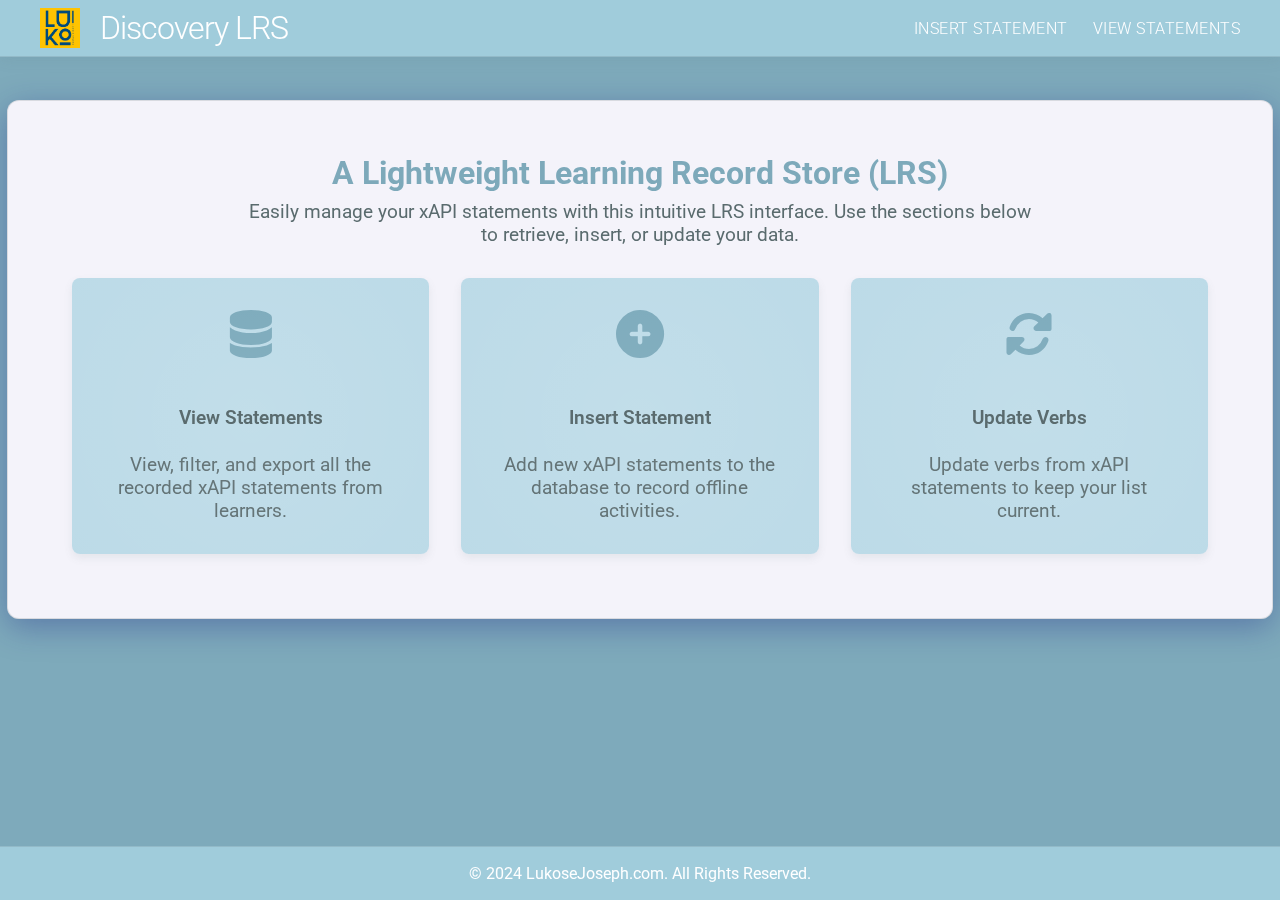
==== LRS/index.html @ 9d94f280 "Initial commit" ====
<!DOCTYPE html>
<html lang="en">
<head>
    <meta charset="UTF-8">
    <meta name="viewport" content="width=device-width, initial-scale=1.0">
    <title>Home - LRS</title>
    <link rel="stylesheet" href="https://cdnjs.cloudflare.com/ajax/libs/font-awesome/6.0.0-beta3/css/all.min.css">
    <link rel="stylesheet" type="text/css" href="variables.css">
    <link rel="stylesheet" type="text/css" href="styles.css">
    <link href="https://fonts.googleapis.com/css2?family=Roboto:wght@400;700&display=swap" rel="stylesheet">
    <link rel="stylesheet" type="text/css" href="https://cdn.datatables.net/1.11.5/css/jquery.dataTables.css">
    <script type="text/javascript" charset="utf8" src="https://cdn.datatables.net/1.11.5/js/jquery.dataTables.js"></script>
    <link rel="stylesheet" href="https://cdnjs.cloudflare.com/ajax/libs/font-awesome/6.0.0-beta3/css/all.min.css">

</head>
<body>
    <header>
        <div class="header-content">
            <img src="images/logo.png" alt="Brand Logo" class="logo">
            <h1><a href="index.html" style="color: white; text-decoration: none;">Discovery LRS</a></h1>
        </div>
        <nav>
            <a href="insert.html">Insert Statement</a>
            <a href="retrieve.php">View Statements</a>
        </nav>
    </header>
    <div class="intro-section">
        <h1>A Lightweight Learning Record Store (LRS)</h1>
        <p>Easily manage your xAPI statements with this intuitive LRS interface. Use the sections below to retrieve, insert, or update your data.</p>
        <div class="cards-container">
            <div class="card">
                <i class="fas fa-database"></i>
                <h2><a href="retrieve.php">View Statements</a></h2>
                <p>View, filter, and export all the recorded xAPI statements from learners.</p>
            </div>
            <div class="card">
                <i class="fas fa-plus-circle"></i>
                <h2><a href="insert.html">Insert Statement</a></h2>
                <p>Add new xAPI statements to the database to record offline activities.</p>
            </div>
            <div class="card">
                <i class="fas fa-sync-alt"></i>
                <h2><a href="update_verbs.php">Update Verbs</a></h2>
                <p>Update verbs from xAPI statements to keep your list current.</p>
            </div>
        </div>
    </div>
    <footer>
        <p>&copy; 2024 <a href="https://lukosejoseph.com" target="_blank" rel="noopener noreferrer">LukoseJoseph.com</a>. All Rights Reserved.</p>
    </footer>
</body>
</html>
---- LRS/variables.css ----
/* variables.css */
:root {
    --primary-color: rgba(164, 207, 223, 0.9);     /* Soft pastel blue */
    --primary-color-light: rgba(164, 207, 223, 0.7);
    --primary-color-dark: rgba(112, 161, 180, 0.9); /* Darker pastel blue */
    --text-color: #5a6b6e;                         /* Muted teal for text */
    --text-color-light: #ffffff;
    --background-color: rgba(247, 245, 251, 0.98); /* Very light lavender background */
    --border-color: rgba(90, 107, 110, 0.18);      /* Subtle borders */
    --box-shadow-color: rgba(90, 107, 110, 0.1);   /* Soft shadows */
    --accent-color: rgba(246, 185, 185, 0.9);      /* Soft pastel pink accent */
}
---- LRS/styles.css ----
/* General Styles */
body {
    font-family: 'Roboto', sans-serif;
    margin: 0;
    padding: 0;
    background: var(--primary-color-dark);
    color: var(--text-color);
    overflow-x: hidden;
}

a {
    text-decoration: none;
    color: var(--primary-color);
}

a:hover {
    color: var(--primary-color-dark);
}

/* Header Styles */
header {
    display: flex;
    justify-content: space-between;
    align-items: center;
    background: var(--primary-color);
    color: var(--text-color-light);
    padding: 8px 40px;
    position: fixed;
    width: 100%;
    top: 0;
    backdrop-filter: blur(10px);
    border-bottom: 1px solid var(--border-color);
    z-index: 1000;
    box-shadow: 0 2px 15px var(--box-shadow-color);
    box-sizing: border-box;
}

.header-content {
    display: flex;
    align-items: center;
    gap: 20px; /* Space between logo and header text */
}

.logo {
    height: 40px; /* Adjust based on your logo's aspect ratio */
    width: auto; /* Maintain aspect ratio */
}

header h1 {
    margin: 0;
    font-size: 2em;
    font-weight: 300;
    letter-spacing: -1px;
    color: var(--text-color-light);
    transition: transform 0.3s ease, color 0.3s ease;
    cursor: pointer;
}

header h1:hover {
    transform: translateY(-1px);
    color: var(--primary-color-dark);
}

header nav {
    display: flex;
    gap: 25px;
}

header nav a {
    color: var(--text-color-light);
    font-size: 1em;
    position: relative;
    transition: color 0.3s ease, transform 0.3s ease;
    text-transform: uppercase;
    letter-spacing: 0.5px;
    font-weight: 300;
}

header nav a:hover {
    color: var(--primary-color-dark);
    transform: translateY(-3px);
}

header nav a::after {
    content: '';
    position: absolute;
    width: 100%;
    height: 2px;
    background-color: var(--primary-color-dark);
    left: 0;
    bottom: -6px;
    transform: scaleX(0);
    transform-origin: right;
    transition: transform 0.3s ease;
}

header nav a:hover::after {
    transform: scaleX(1);
    transform-origin: left;
}

/* Container Styles */
.container {
    display: flex;
    margin: 100px auto 80px;
    max-width: 1200px;
    background-color: var(--background-color);
    border-radius: 12px;
    box-shadow: 0 8px 32px 0 rgba(31, 38, 135, 0.37);
    backdrop-filter: blur(10px);
    overflow: hidden;
    border: 1px solid var(--border-color);
    padding-bottom: 20px;
}

/* Sidebar Styles */
aside {
    width: 250px;
    background-color: rgba(31, 38, 135, 0.7);
    padding: 20px;
    border-right: 1px solid var(--border-color);
}

aside ul {
    list-style: none;
    padding: 0;
    margin: 0;
}

aside ul li {
    margin-bottom: 15px;
}

aside ul li a {
    color: var(--primary-color);
    font-size: 1.2em;
    transition: color 0.3s ease;
}

aside ul li a:hover {
    color: var(--primary-color-dark);
}

/* Main Content Styles */
.main-content {
    flex: 1;
    padding: 20px;
    overflow-x: auto;
}

.main-content h2 {
    font-size: 2em;
    margin-top: 0;
    color: var(--primary-color-dark);
}

/* Table Styles */
table {
    width: 100%;
    border-collapse: collapse;
    margin: 20px 0;
    table-layout: auto;
    white-space: nowrap;
    color: var(--text-color);
    background: var(--background-color);
    border-radius: 8px;
    overflow: hidden;
}

table, th, td {
    border: 1px solid var(--border-color);
}

th, td {
    padding: 12px;
    text-align: left;
    word-wrap: break-word;
}

th {
    background-color: var(--primary-color-dark);
    color: var(--text-color-light);
}

tbody tr:nth-child(even) {
    background-color: rgba(255, 255, 255, 0.05);
}

tbody tr:hover {
    background-color: var(--accent-color);
}

/* Button Styles */
button {
    background-color: var(--primary-color-dark);
    color: var(--text-color-light);
    border: none;
    padding: 10px 20px;
    border-radius: 5px;
    cursor: pointer;
    transition: background-color 0.3s ease, transform 0.3s ease;
    display: inline-flex;
    align-items: center;
    gap: 8px;
    /* Ensure button is aligned normally */
    vertical-align: middle;
}

button i {
    font-size: 1.2em;
}

button:hover {
    background-color: var(--primary-color-dark);
    transform: translateY(-2px); /* Slightly higher position on hover */
}

/* Dropdown and Input Styles */
select, input[type="text"] {
    padding: 10px;
    border-radius: 5px;
    border: 1px solid var(--border-color);
    background-color: rgba(0, 0, 0, 0.7); /* Darker background for readability */
    color: var(--text-color);
    transition: border-color 0.3s ease, background-color 0.3s ease;
    appearance: none; /* Remove default dropdown arrow */
    -webkit-appearance: none;
    -moz-appearance: none;
    background-repeat: no-repeat;
    background-position: right 10px center;
}

select {
    background-image: url('data:image/svg+xml;charset=US-ASCII,<svg xmlns="http://www.w3.org/2000/svg" width="18" height="18" viewBox="0 0 24 24"><path fill="white" d="M7 10l5 5 5-5z"/></svg>'); /* Custom arrow */
}

select:focus, input[type="text"]:focus {
    border-color: var(--primary-color);
    background-color: rgba(255, 255, 255, 0.2);
    outline: none;
}

select option {
    background-color: #333; /* Darker background for options */
    color: var(--text-color); /* Light text color for contrast */
}

select option:hover {
    background-color: #444; /* Slightly lighter background on hover */
}

/* Form Styles */
form {
    display: flex;
    flex-wrap: wrap;
    gap: 15px; /* Adds space between form elements */
    margin-bottom: 20px; /* Adds space below the form */
    align-items: center; /* Align items vertically for a balanced look */
}

label {
    font-size: 1.1em;
    font-weight: 500;
    margin-right: 10px; /* Adds space between label and input */
    color: var(--text-color);
}

input[type="text"],
select {
    padding: 8px 12px;
    border: 1px solid var(--border-color);
    border-radius: 4px;
    background-color: rgba(var(--primary-color), 0.7);
    color: var(--text-color);
    font-size: 0.8em;
    flex: 1; /* Allows inputs to expand and fill the available space */
    margin-right: 10px; /* Adds space between elements */
    max-width: 300px; /* Controls the width of text inputs */
}

button[type="submit"] {
    background-color: var(--primary-color-dark);
    color: var(--text-color-light);
    border: none;
    padding: 10px 20px;
    border-radius: 5px;
    cursor: pointer;
    transition: background-color 0.3s ease;
}

button[type="submit"]:hover {
    background-color: var(--primary-color);
}

/* Insert.html Form Styles */
/* General Styles for Forms in insert.html */
.insert-form-container {
    display: flex;
    flex-direction: column;
    margin: 100px auto 80px;
    max-width: 800px;
    background-color: var(--background-color);
    border-radius: 12px;
    box-shadow: 0 8px 32px 0 rgba(31, 38, 135, 0.37);
    backdrop-filter: blur(10px);
    overflow: hidden;
    border: 1px solid var(--border-color);
    padding: 20px;
}

/* Insert Form Title */
.insert-form-title {
    font-size: 2em;
    color: var(--primary-color-dark);
    margin-bottom: 20px;
    text-align: left; /* Align title to the left */
    margin-top: 5px;
}

.form {
    display: flex;
    flex-direction: column; /* Stack items vertically */
    gap: 20px;
    align-items: normal;
}

/* Insert Form Styles */
.insert-form {
    display: flex;
    flex-direction: column;
    gap: 20px;
}

.form-group {
    display: flex;
    flex-direction: column;
}

.form-label {
    font-size: 1.1em;
    font-weight: 500;
    margin-bottom: 5px;
    color: var(--text-color);
}

.form-input,
.form-textarea {
    width: calc(100% - 20px); /* Full width with padding adjustment */
    padding: 10px;
    border-radius: 5px;
    border: 1px solid var(--border-color);
    background-color: rgba(255, 255, 255, 0.1);
    color: var(--text-color);
    font-size: 1em;
    box-sizing: border-box;
    max-width: 800px !important;
}

.form-textarea {
    resize: vertical;
    height: 36px;
}

/* Remove Dropdown Arrow */
select, input[type="text"] {
    appearance: none;
    -webkit-appearance: none;
    -moz-appearance: none;
}

.form-button {
    background-color: var(--primary-color);
    color: var(--text-color-light);
    border: none;
    padding: 10px 20px;
    border-radius: 5px;
    cursor: pointer;
    transition: background-color 0.3s ease;
    align-self: center; /* Center align button */
}

.form-button:hover {
    background-color: var(--primary-color-dark);
}


.sort-group {
    display: block;
    margin-top: 10px; /* Optional: Adds space above the "Sort by:" section */
}


/* Intro Section Styles */
.intro-section {
    text-align: center;
    margin: 100px auto 80px;
    max-width: 1200px;
    padding: 2rem;
    background-color: var(--background-color);
    border-radius: 12px;
    box-shadow: 0 8px 32px 0 rgba(31, 38, 135, 0.37);
    backdrop-filter: blur(10px);
    overflow: hidden;
    border: 1px solid var(--border-color);
}

.intro-section h1 {
    font-size: 2rem;
    color: var(--primary-color-dark);
    margin-bottom: 0.5rem;
}

.intro-section p {
    font-size: 1.2rem;
    color: var(--text-color);
    max-width: 800px;
    margin: 0 auto;
}

/* Cards Container Styles */
.cards-container {
    display: flex;
    justify-content: space-between;
    align-items: flex-start;
    margin: 0 auto;
    max-width: 1200px;
    padding: 1rem;
}

.card {
    background-color: var(--primary-color-light);
    border-radius: 8px;
    box-shadow: 0 4px 8px var(--box-shadow-color);
    margin: 1rem;
    width: 300px;
    text-align: center;
    padding: 2rem;
    transition: box-shadow 0.3s ease, transform 0.3s ease;
    overflow: hidden;
    position: relative;
}

.card::before {
    content: '';
    position: absolute;
    top: 0;
    left: 0;
    width: 100%;
    height: 100%;
    background: radial-gradient(circle at 50% 50%, rgba(255, 255, 255, 0.1), rgba(255, 255, 255, 0.02));
    z-index: 0;
    pointer-events: none;
}

.card:hover {
    box-shadow: 0 8px 16px var(--box-shadow-color);
    transform: translateY(-5px);
}

.card h2 {
    font-size: 1.75rem;
    margin-bottom: 1rem;
    color: var(--text-color);
    font-weight: 600;
}

.card a {
    text-decoration: none;
    color: var(--text-color);
    font-size: 1.2rem;
    display: inline-block;
    margin: 0.5rem 0;
    transition: color 0.3s, transform 0.3s;
    position: relative;
}

.card a::after {
    content: '';
    position: absolute;
    left: 0;
    bottom: -5px;
    width: 0;
    height: 2px;
    background: var(--primary-color);
    transition: width 0.3s;
}

.card a:hover {
    color: var(--primary-color-dark);
    transform: translateY(-2px);
}

.card a:hover::after {
    width: 100%;
}

.card i {
    font-size: 3rem;
    margin-bottom: 1rem;
    color: var(--primary-color-dark);
    transition: color 0.3s;
}

.card i:hover {
    color: var(--primary-color-dark);
}


/* Footer Styles */
footer {
    background: var(--primary-color);
    color: var(--text-color-light);
    text-align: center;
    padding: 1px 0;
    position: fixed;
    bottom: 0;
    width: 100%;
    border-top: 1px solid var(--border-color);
    z-index: 1000;
}

footer a {
    color: var(--text-color-light); /* Sets the link color to white */
    text-decoration: none; /* Removes underline from the link */
}

footer a:hover {
    color: rgba(255, 255, 255, 0.9); /* Optional: Change color on hover for better user experience */
    text-decoration: underline; /* Optional: Underline on hover for better visibility */
}
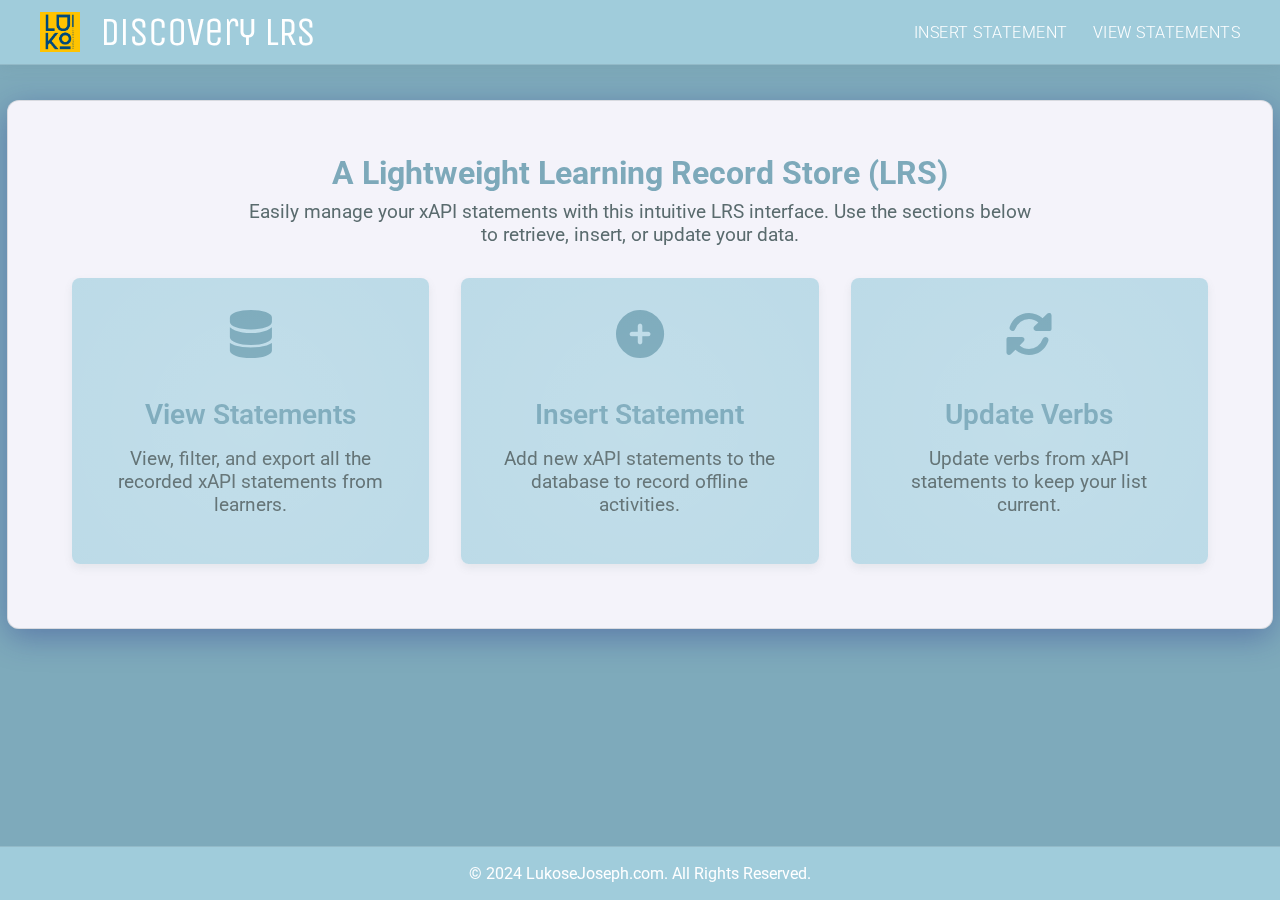
==== commit 747818a1: "Fixed UI elements" ====
--- a/LRS/index.html
+++ b/LRS/index.html
@@ -17,7 +17,7 @@
     <header>
         <div class="header-content">
             <img src="images/logo.png" alt="Brand Logo" class="logo">
-            <h1><a href="index.html" style="color: white; text-decoration: none;">Discovery LRS</a></h1>
+            <h1 class="logo-text"><a href="index.html">Discovery LRS</a></h1>
         </div>
         <nav>
             <a href="insert.html">Insert Statement</a>
@@ -28,21 +28,21 @@
         <h1>A Lightweight Learning Record Store (LRS)</h1>
         <p>Easily manage your xAPI statements with this intuitive LRS interface. Use the sections below to retrieve, insert, or update your data.</p>
         <div class="cards-container">
-            <div class="card">
+            <a href="retrieve.php" class="card">
                 <i class="fas fa-database"></i>
-                <h2><a href="retrieve.php">View Statements</a></h2>
+                <h2>View Statements</h2>
                 <p>View, filter, and export all the recorded xAPI statements from learners.</p>
-            </div>
-            <div class="card">
+            </a>
+            <a href="insert.html" class="card">
                 <i class="fas fa-plus-circle"></i>
-                <h2><a href="insert.html">Insert Statement</a></h2>
+                <h2>Insert Statement</h2>
                 <p>Add new xAPI statements to the database to record offline activities.</p>
-            </div>
-            <div class="card">
+            </a>
+            <a href="update_verbs.php" class="card">
                 <i class="fas fa-sync-alt"></i>
-                <h2><a href="update_verbs.php">Update Verbs</a></h2>
+                <h2>Update Verbs</h2>
                 <p>Update verbs from xAPI statements to keep your list current.</p>
-            </div>
+            </a>
         </div>
     </div>
     <footer>
--- a/LRS/styles.css
+++ b/LRS/styles.css
@@ -1,3 +1,5 @@
+@import url('https://fonts.googleapis.com/css2?family=Unica+One&display=swap');
+
 /* General Styles */
 body {
     font-family: 'Roboto', sans-serif;
@@ -46,19 +48,38 @@
     width: auto; /* Maintain aspect ratio */
 }
 
+.logo-text {
+    font-family: 'Unica One', sans-serif;
+    font-size: 2.5rem; /* Adjust size as needed */
+    color: white;
+    text-align: center;
+    margin: 0;
+    padding: 0.01rem;
+}
+
+.logo-text a {
+    color: inherit;
+    text-decoration: none;
+}
+
+.logo-text a:hover {
+    text-shadow: 1px 1px 2px rgba(0, 0, 0, 0.1); /* Adds a shadow effect */
+    color: white;
+}
+
 header h1 {
     margin: 0;
     font-size: 2em;
     font-weight: 300;
     letter-spacing: -1px;
     color: var(--text-color-light);
-    transition: transform 0.3s ease, color 0.3s ease;
+    transition: transform 0.1s ease, color 0.3s ease;
     cursor: pointer;
 }
 
 header h1:hover {
     transform: translateY(-1px);
-    color: var(--primary-color-dark);
+    color: white;
 }
 
 header nav {
@@ -70,7 +91,7 @@
     color: var(--text-color-light);
     font-size: 1em;
     position: relative;
-    transition: color 0.3s ease, transform 0.3s ease;
+    transition: color 0.3s ease, transform 0.1s ease;
     text-transform: uppercase;
     letter-spacing: 0.5px;
     font-weight: 300;
@@ -427,7 +448,7 @@
     padding: 1rem;
 }
 
-.card {
+.cards-container a.card {
     background-color: var(--primary-color-light);
     border-radius: 8px;
     box-shadow: 0 4px 8px var(--box-shadow-color);
@@ -438,6 +459,9 @@
     transition: box-shadow 0.3s ease, transform 0.3s ease;
     overflow: hidden;
     position: relative;
+    text-decoration: none;
+    color: inherit;
+    display: block;
 }
 
 .card::before {
@@ -457,41 +481,33 @@
     transform: translateY(-5px);
 }
 
+/* Hover Effects for Card Elements */
+.card:hover h2 {
+    color: var(--text-color);
+    transition: color 0.3s ease;
+}
+
+.card:hover p {
+    color: var(--text-color-dark);
+}
+
+.card:hover i {
+    color: var(--text-color);
+    transition: color 0.3s ease;
+}
+
 .card h2 {
     font-size: 1.75rem;
     margin-bottom: 1rem;
-    color: var(--text-color);
+    color: var(--primary-color-dark);
     font-weight: 600;
-}
-
-.card a {
-    text-decoration: none;
-    color: var(--text-color);
-    font-size: 1.2rem;
-    display: inline-block;
-    margin: 0.5rem 0;
-    transition: color 0.3s, transform 0.3s;
-    position: relative;
-}
-
-.card a::after {
-    content: '';
-    position: absolute;
-    left: 0;
-    bottom: -5px;
-    width: 0;
-    height: 2px;
-    background: var(--primary-color);
-    transition: width 0.3s;
-}
-
-.card a:hover {
-    color: var(--primary-color-dark);
-    transform: translateY(-2px);
-}
-
-.card a:hover::after {
-    width: 100%;
+    transition: color 0.3s ease;
+}
+
+.card p {
+    margin: 1rem 0;
+    color: var(--text-color);
+    transition: color 0.3s ease;
 }
 
 .card i {
@@ -501,9 +517,6 @@
     transition: color 0.3s;
 }
 
-.card i:hover {
-    color: var(--primary-color-dark);
-}
 
 
 /* Footer Styles */
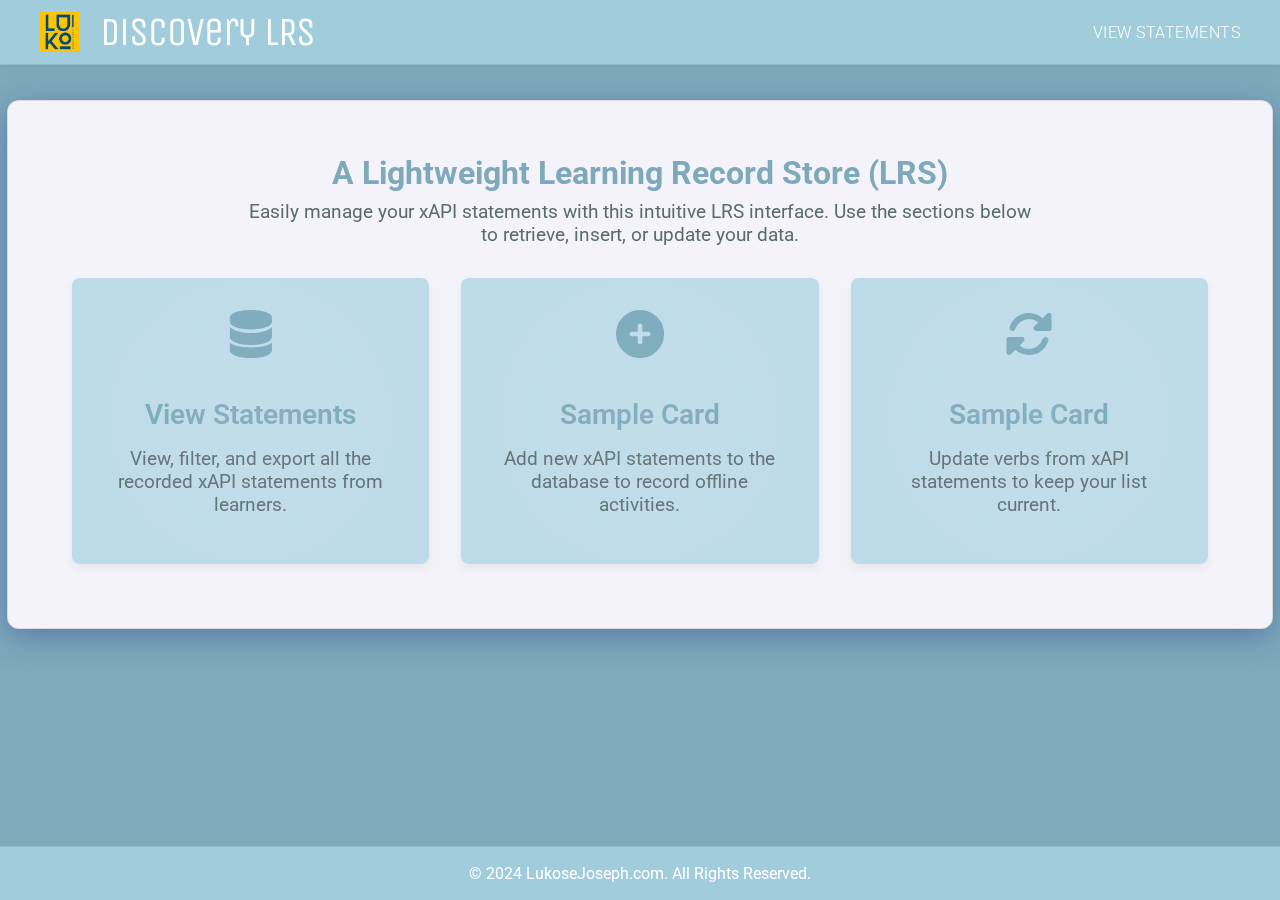
==== commit 4333f7b8: "add course ID, course name, UI improvements, pagination, incremental statement ID" ====
--- a/LRS/index.html
+++ b/LRS/index.html
@@ -20,7 +20,6 @@
             <h1 class="logo-text"><a href="index.html">Discovery LRS</a></h1>
         </div>
         <nav>
-            <a href="insert.html">Insert Statement</a>
             <a href="retrieve.php">View Statements</a>
         </nav>
     </header>
@@ -33,14 +32,14 @@
                 <h2>View Statements</h2>
                 <p>View, filter, and export all the recorded xAPI statements from learners.</p>
             </a>
-            <a href="insert.html" class="card">
+            <a href="#" class="card">
                 <i class="fas fa-plus-circle"></i>
-                <h2>Insert Statement</h2>
+                <h2>Sample Card</h2>
                 <p>Add new xAPI statements to the database to record offline activities.</p>
             </a>
-            <a href="update_verbs.php" class="card">
+            <a href="#" class="card">
                 <i class="fas fa-sync-alt"></i>
-                <h2>Update Verbs</h2>
+                <h2>Sample Card</h2>
                 <p>Update verbs from xAPI statements to keep your list current.</p>
             </a>
         </div>
--- a/LRS/variables.css
+++ b/LRS/variables.css
@@ -6,6 +6,7 @@
     --text-color: #5a6b6e;                         /* Muted teal for text */
     --text-color-light: #ffffff;
     --background-color: rgba(247, 245, 251, 0.98); /* Very light lavender background */
+    --background-color-dark: rgba(155, 176, 182, 0.98);
     --border-color: rgba(90, 107, 110, 0.18);      /* Subtle borders */
     --box-shadow-color: rgba(90, 107, 110, 0.1);   /* Soft shadows */
     --accent-color: rgba(246, 185, 185, 0.9);      /* Soft pastel pink accent */
--- a/LRS/styles.css
+++ b/LRS/styles.css
@@ -124,7 +124,7 @@
 .container {
     display: flex;
     margin: 100px auto 80px;
-    max-width: 1200px;
+    max-width: 1400px;
     background-color: var(--background-color);
     border-radius: 12px;
     box-shadow: 0 8px 32px 0 rgba(31, 38, 135, 0.37);
@@ -167,12 +167,19 @@
     flex: 1;
     padding: 20px;
     overflow-x: auto;
+    color: var(--background-color-dark);
 }
 
 .main-content h2 {
     font-size: 2em;
     margin-top: 0;
     color: var(--primary-color-dark);
+}
+
+.main-content h3 {
+    font-size: 1.1em;
+    margin-top: 50px;
+    color: var(--text-color-dark);
 }
 
 /* Table Styles */
@@ -239,9 +246,8 @@
 /* Dropdown and Input Styles */
 select, input[type="text"] {
     padding: 10px;
-    border-radius: 5px;
-    border: 1px solid var(--border-color);
-    background-color: rgba(0, 0, 0, 0.7); /* Darker background for readability */
+    border: 1px solid var(--border-color);
+    background-color: var(--primary-color-dark); /* Darker background for readability */
     color: var(--text-color);
     transition: border-color 0.3s ease, background-color 0.3s ease;
     appearance: none; /* Remove default dropdown arrow */
@@ -252,7 +258,7 @@
 }
 
 select {
-    background-image: url('data:image/svg+xml;charset=US-ASCII,<svg xmlns="http://www.w3.org/2000/svg" width="18" height="18" viewBox="0 0 24 24"><path fill="white" d="M7 10l5 5 5-5z"/></svg>'); /* Custom arrow */
+    background-image: url('data:image/svg+xml;charset=US-ASCII,<svg xmlns="http://www.w3.org/2000/svg" width="18" height="18" viewBox="0 0 24 24"><path fill="black" d="M7 10l5 5 5-5z"/></svg>'); /* Custom arrow */
 }
 
 select:focus, input[type="text"]:focus {
@@ -280,7 +286,7 @@
 }
 
 label {
-    font-size: 1.1em;
+    font-size: 0.9em;
     font-weight: 500;
     margin-right: 10px; /* Adds space between label and input */
     color: var(--text-color);
@@ -288,12 +294,12 @@
 
 input[type="text"],
 select {
-    padding: 8px 12px;
+    padding: 8px 20px;
     border: 1px solid var(--border-color);
     border-radius: 4px;
     background-color: rgba(var(--primary-color), 0.7);
     color: var(--text-color);
-    font-size: 0.8em;
+    font-size: 0.7em;
     flex: 1; /* Allows inputs to expand and fill the available space */
     margin-right: 10px; /* Adds space between elements */
     max-width: 300px; /* Controls the width of text inputs */
@@ -518,6 +524,26 @@
 }
 
 
+/* Style for the pagination form */
+#paginationForm {
+    width: 100%; /* Adjust width as needed */
+    padding: 20px;
+    border-radius: 8px;
+    justify-content: center;
+}
+
+/* Style for pagination links */
+.pagination a {
+    text-decoration: none;
+    color: var(--primary-color-dark);
+    margin: 0 5px;
+}
+
+.pagination a:hover {
+    text-decoration: underline;
+}
+
+
 
 /* Footer Styles */
 footer {
